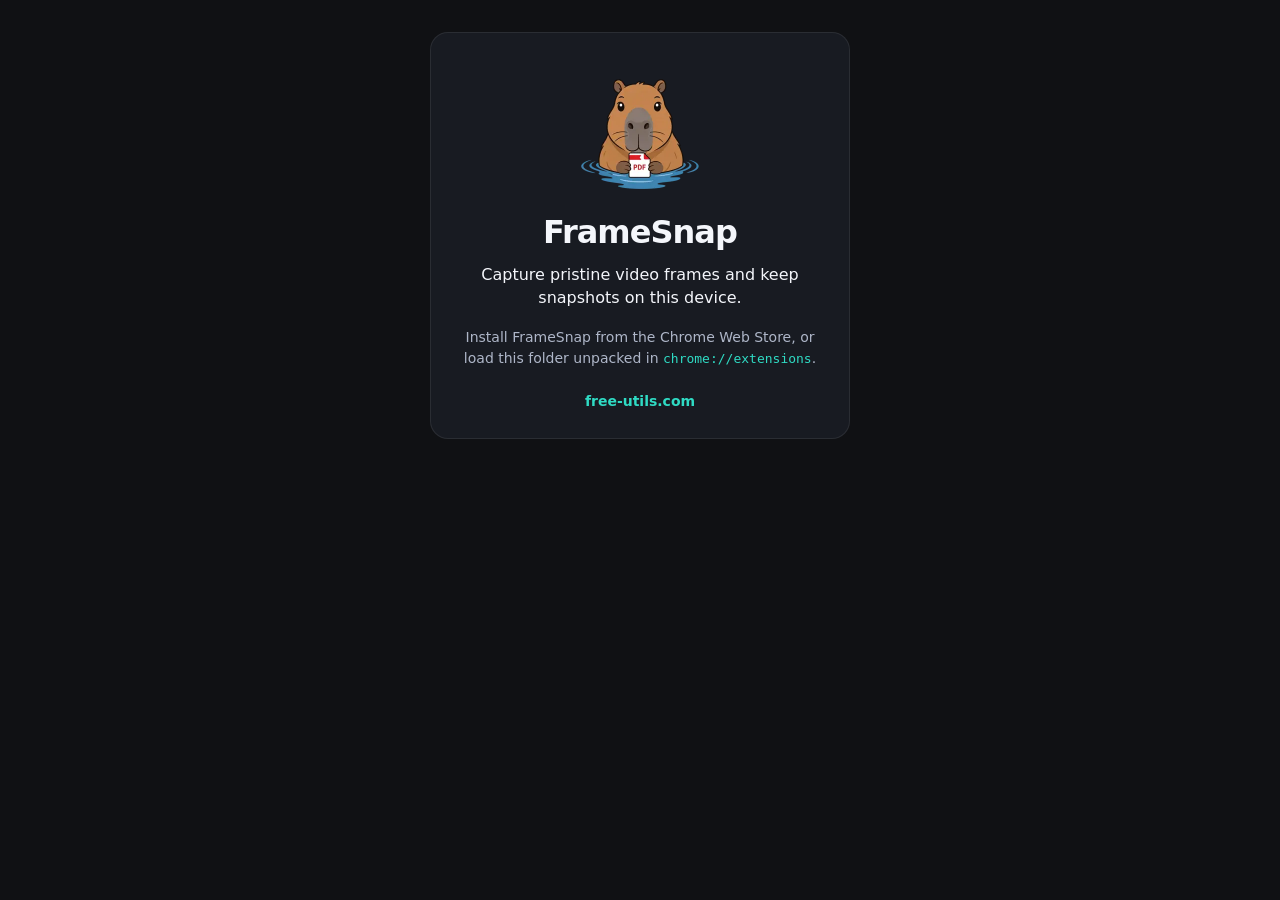
==== index.html @ 9939e883 "Add a static FrameSnap landing page for Vercel. Serve index.html from the repo root with the local F" ====
<!DOCTYPE html>
<html lang="en">
<head>
  <meta charset="utf-8">
  <meta name="viewport" content="width=device-width, initial-scale=1">
  <title>FrameSnap</title>
  <meta name="description" content="Capture pristine video frames and keep snapshots on this device.">
  <link rel="stylesheet" href="landing.css">
  <link rel="icon" href="icons/icon128.png">
</head>
<body>
  <main class="card">
    <img class="mark" src="icons/brand-logo.webp" width="128" height="128" alt="Free-Utils capybara">
    <h1>FrameSnap</h1>
    <p class="lead">Capture pristine video frames and keep snapshots on this device.</p>
    <p class="note">Install FrameSnap from the Chrome Web Store, or load this folder unpacked in <span class="path">chrome://extensions</span>.</p>
    <p class="home"><a href="https://free-utils.com">free-utils.com</a></p>
  </main>
</body>
</html>
---- landing.css ----
:root {
  color-scheme: dark;
  --bg: #101114;
  --card: #181b22;
  --line: rgba(244, 247, 255, 0.08);
  --text: #f4f6fb;
  --muted: #aeb6c8;
  --accent: #2fdbc4;
}

* { box-sizing: border-box; }

html, body {
  margin: 0;
  min-height: 100%;
  background: var(--bg);
  color: var(--text);
  font-family: "Segoe UI", ui-sans-serif, system-ui, sans-serif;
}

body {
  display: flex;
  align-items: center;
  justify-content: center;
  padding: 32px 16px;
}

.card {
  width: min(100%, 420px);
  margin: 0;
  padding: 36px 28px 28px;
  text-align: center;
  background: var(--card);
  border: 1px solid var(--line);
  border-radius: 18px;
}

.mark {
  width: 128px;
  height: 128px;
  display: block;
  margin: 0 auto 16px;
}

h1 {
  margin: 0;
  font-size: 32px;
  font-weight: 700;
  letter-spacing: -0.03em;
}

.lead {
  margin: 12px 0 0;
  color: var(--text);
  font-size: 16px;
  line-height: 1.45;
}

.note {
  margin: 18px 0 0;
  color: var(--muted);
  font-size: 14px;
  line-height: 1.5;
}

.path {
  font-family: ui-monospace, "Cascadia Mono", "Segoe UI Mono", Menlo, Consolas, monospace;
  color: var(--accent);
  font-size: 13px;
}

.home {
  margin: 22px 0 0;
}

.home a {
  color: var(--accent);
  font-size: 14px;
  font-weight: 600;
  text-decoration: none;
}

.home a:hover { text-decoration: underline; }

a:focus-visible {
  outline: 2px solid var(--accent);
  outline-offset: 3px;
  border-radius: 4px;
}
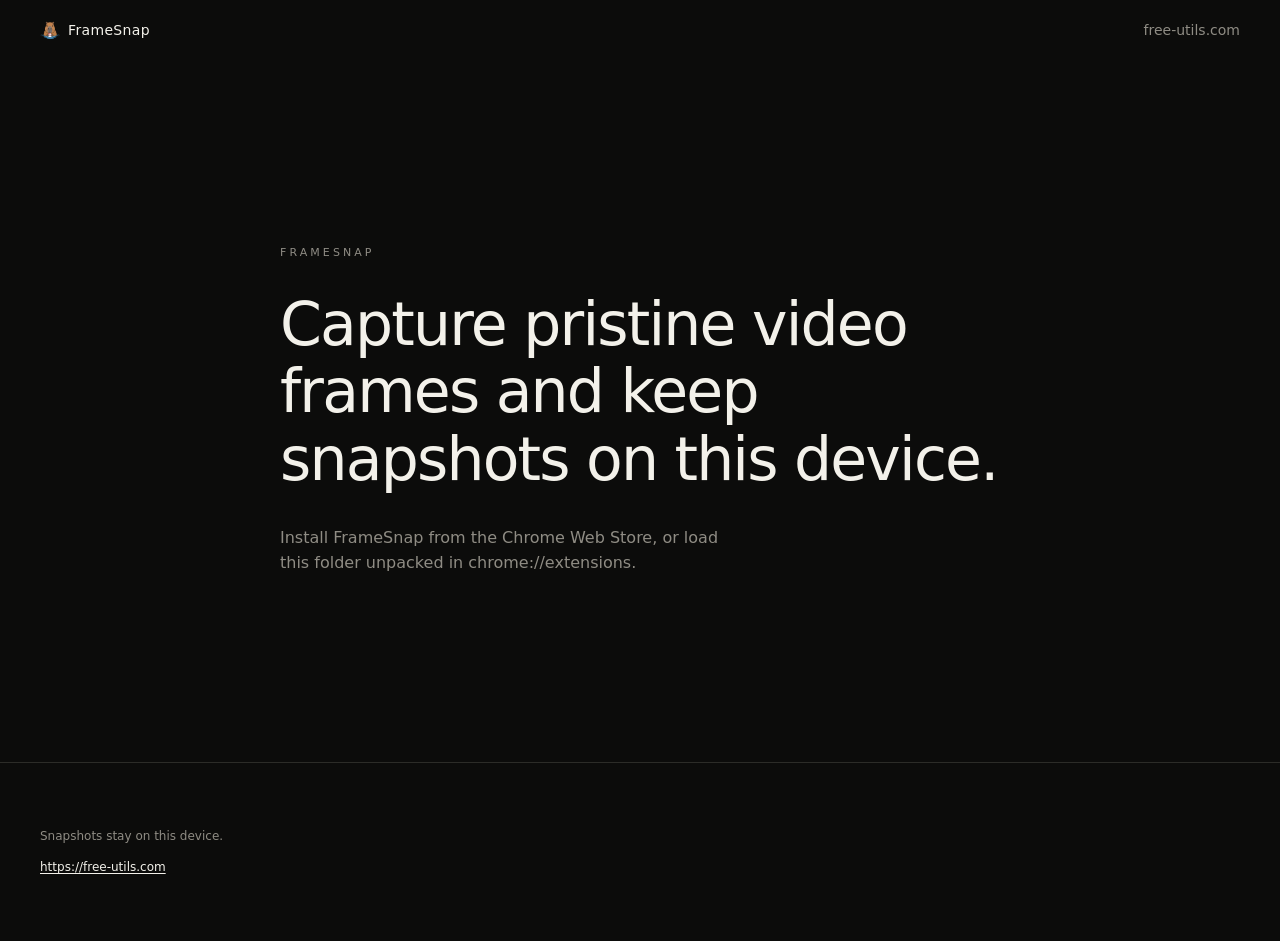
==== commit 802bc6ca: "Restyle FrameSnap to match the Free PDF visual system. Use the same warm black palette, plain type, " ====
--- a/index.html
+++ b/index.html
@@ -9,12 +9,25 @@
   <link rel="icon" href="icons/icon128.png">
 </head>
 <body>
-  <main class="card">
-    <img class="mark" src="icons/brand-logo.webp" width="128" height="128" alt="Free-Utils capybara">
-    <h1>FrameSnap</h1>
-    <p class="lead">Capture pristine video frames and keep snapshots on this device.</p>
-    <p class="note">Install FrameSnap from the Chrome Web Store, or load this folder unpacked in <span class="path">chrome://extensions</span>.</p>
-    <p class="home"><a href="https://free-utils.com">free-utils.com</a></p>
+  <header class="site-header">
+    <a class="brand" href="/">
+      <img src="icons/brand-logo.webp" width="20" height="20" alt="">
+      FrameSnap
+    </a>
+    <nav aria-label="Site">
+      <a href="https://free-utils.com" rel="noopener noreferrer">free-utils.com</a>
+    </nav>
+  </header>
+  <main>
+    <section class="hero">
+      <p class="eyebrow">FrameSnap</p>
+      <h1>Capture pristine video frames and keep snapshots on this device.</h1>
+      <p class="lede">Install FrameSnap from the Chrome Web Store, or load this folder unpacked in chrome://extensions.</p>
+    </section>
   </main>
+  <footer class="site-footer">
+    <p>Snapshots stay on this device.</p>
+    <p><a href="https://free-utils.com">https://free-utils.com</a></p>
+  </footer>
 </body>
 </html>
--- a/landing.css
+++ b/landing.css
@@ -1,89 +1,134 @@
 :root {
   color-scheme: dark;
-  --bg: #101114;
-  --card: #181b22;
-  --line: rgba(244, 247, 255, 0.08);
-  --text: #f4f6fb;
-  --muted: #aeb6c8;
-  --accent: #2fdbc4;
+  --bg: #0c0c0b;
+  --ink: #f3f1ea;
+  --muted: #8f8c84;
+  --line: #2c2c28;
+  --font-sans: ui-sans-serif, system-ui, -apple-system, "Segoe UI", Roboto, Helvetica, Arial, sans-serif;
 }
 
 * { box-sizing: border-box; }
 
-html, body {
-  margin: 0;
-  min-height: 100%;
+html {
   background: var(--bg);
-  color: var(--text);
-  font-family: "Segoe UI", ui-sans-serif, system-ui, sans-serif;
+  color: var(--ink);
+  color-scheme: dark;
+  font-family: var(--font-sans);
 }
 
 body {
+  min-height: 100vh;
+  margin: 0;
+  overflow-x: clip;
+  background: var(--bg);
+  color: var(--ink);
+}
+
+::selection {
+  background: var(--ink);
+  color: var(--bg);
+}
+
+:focus-visible {
+  outline: 1px solid var(--ink);
+  outline-offset: 3px;
+}
+
+a { color: inherit; }
+
+.site-header {
+  display: flex;
+  flex-wrap: wrap;
+  align-items: center;
+  justify-content: space-between;
+  gap: 0.75rem 1.5rem;
+  padding: 1.25rem 1.25rem;
+  font-size: 0.875rem;
+}
+
+.brand {
   display: flex;
   align-items: center;
-  justify-content: center;
-  padding: 32px 16px;
+  gap: 0.5rem;
+  letter-spacing: 0.025em;
+  text-decoration: none;
 }
 
-.card {
-  width: min(100%, 420px);
-  margin: 0;
-  padding: 36px 28px 28px;
-  text-align: center;
-  background: var(--card);
-  border: 1px solid var(--line);
-  border-radius: 18px;
+.brand img {
+  width: 20px;
+  height: 20px;
+  display: block;
 }
 
-.mark {
-  width: 128px;
-  height: 128px;
-  display: block;
-  margin: 0 auto 16px;
+.site-header nav {
+  display: flex;
+  align-items: center;
+  gap: 1.5rem;
+  color: var(--muted);
+}
+
+.site-header nav a { text-decoration: none; }
+
+.site-header nav a:hover { color: var(--ink); }
+
+.hero {
+  display: flex;
+  min-height: 78vh;
+  max-width: 48rem;
+  margin: 0 auto;
+  flex-direction: column;
+  justify-content: center;
+  padding: 4rem 1.25rem;
+}
+
+.eyebrow {
+  margin: 0;
+  color: var(--muted);
+  font-size: 11px;
+  letter-spacing: 0.28em;
+  text-transform: uppercase;
 }
 
 h1 {
-  margin: 0;
-  font-size: 32px;
-  font-weight: 700;
+  margin: 2rem 0 0;
+  max-width: 100%;
+  font-size: 2rem;
+  font-weight: 400;
+  line-height: 1.12;
   letter-spacing: -0.03em;
 }
 
-.lead {
-  margin: 12px 0 0;
-  color: var(--text);
-  font-size: 16px;
-  line-height: 1.45;
+.lede {
+  margin: 2rem 0 0;
+  max-width: 28rem;
+  color: var(--muted);
+  font-size: 1rem;
+  line-height: 1.6;
 }
 
-.note {
-  margin: 18px 0 0;
+.site-footer {
+  border-top: 1px solid var(--line);
+  padding: 4rem 1.25rem;
   color: var(--muted);
-  font-size: 14px;
-  line-height: 1.5;
+  font-size: 0.75rem;
+  line-height: 1.6;
 }
 
-.path {
-  font-family: ui-monospace, "Cascadia Mono", "Segoe UI Mono", Menlo, Consolas, monospace;
-  color: var(--accent);
-  font-size: 13px;
+.site-footer p { margin: 0; }
+
+.site-footer p + p { margin-top: 0.75rem; }
+
+.site-footer a {
+  color: var(--ink);
+  text-decoration: underline;
+  text-underline-offset: 2px;
 }
 
-.home {
-  margin: 22px 0 0;
+@media (min-width: 640px) {
+  .site-header,
+  .site-footer { padding-left: 2.5rem; padding-right: 2.5rem; }
+
+  .hero { padding: 6rem 1.5rem; }
+
+  h1 { font-size: 3.75rem; }
 }
-
-.home a {
-  color: var(--accent);
-  font-size: 14px;
-  font-weight: 600;
-  text-decoration: none;
-}
-
-.home a:hover { text-decoration: underline; }
-
-a:focus-visible {
-  outline: 2px solid var(--accent);
-  outline-offset: 3px;
-  border-radius: 4px;
-}
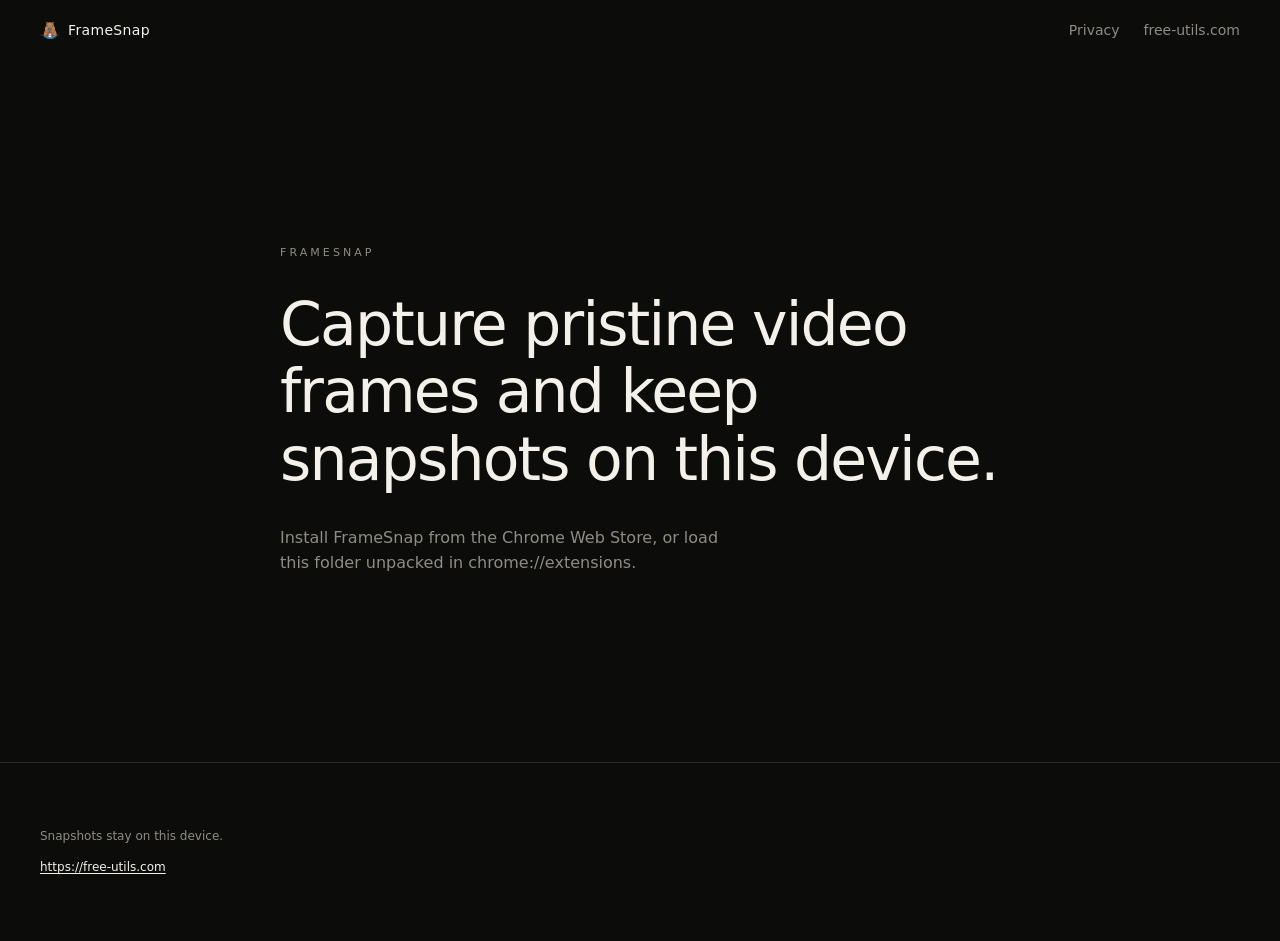
==== commit 4d09a4ee: "Add a privacy policy page at /privacy. Serve the local policy for the Chrome Web Store form and stat" ====
--- a/index.html
+++ b/index.html
@@ -15,6 +15,7 @@
       FrameSnap
     </a>
     <nav aria-label="Site">
+      <a href="/privacy">Privacy</a>
       <a href="https://free-utils.com" rel="noopener noreferrer">free-utils.com</a>
     </nav>
   </header>
--- a/landing.css
+++ b/landing.css
@@ -106,6 +106,34 @@
   line-height: 1.6;
 }
 
+.policy {
+  max-width: 48rem;
+  margin: 0 auto;
+  padding: 4rem 1.25rem 5rem;
+}
+
+.policy h1 {
+  margin-top: 1.25rem;
+  font-size: 2rem;
+  font-weight: 400;
+  letter-spacing: -0.03em;
+  line-height: 1.12;
+}
+
+.policy p {
+  margin: 1.25rem 0 0;
+  max-width: 40rem;
+  color: var(--muted);
+  font-size: 1rem;
+  line-height: 1.6;
+}
+
+.policy a {
+  color: var(--ink);
+  text-decoration: underline;
+  text-underline-offset: 2px;
+}
+
 .site-footer {
   border-top: 1px solid var(--line);
   padding: 4rem 1.25rem;
